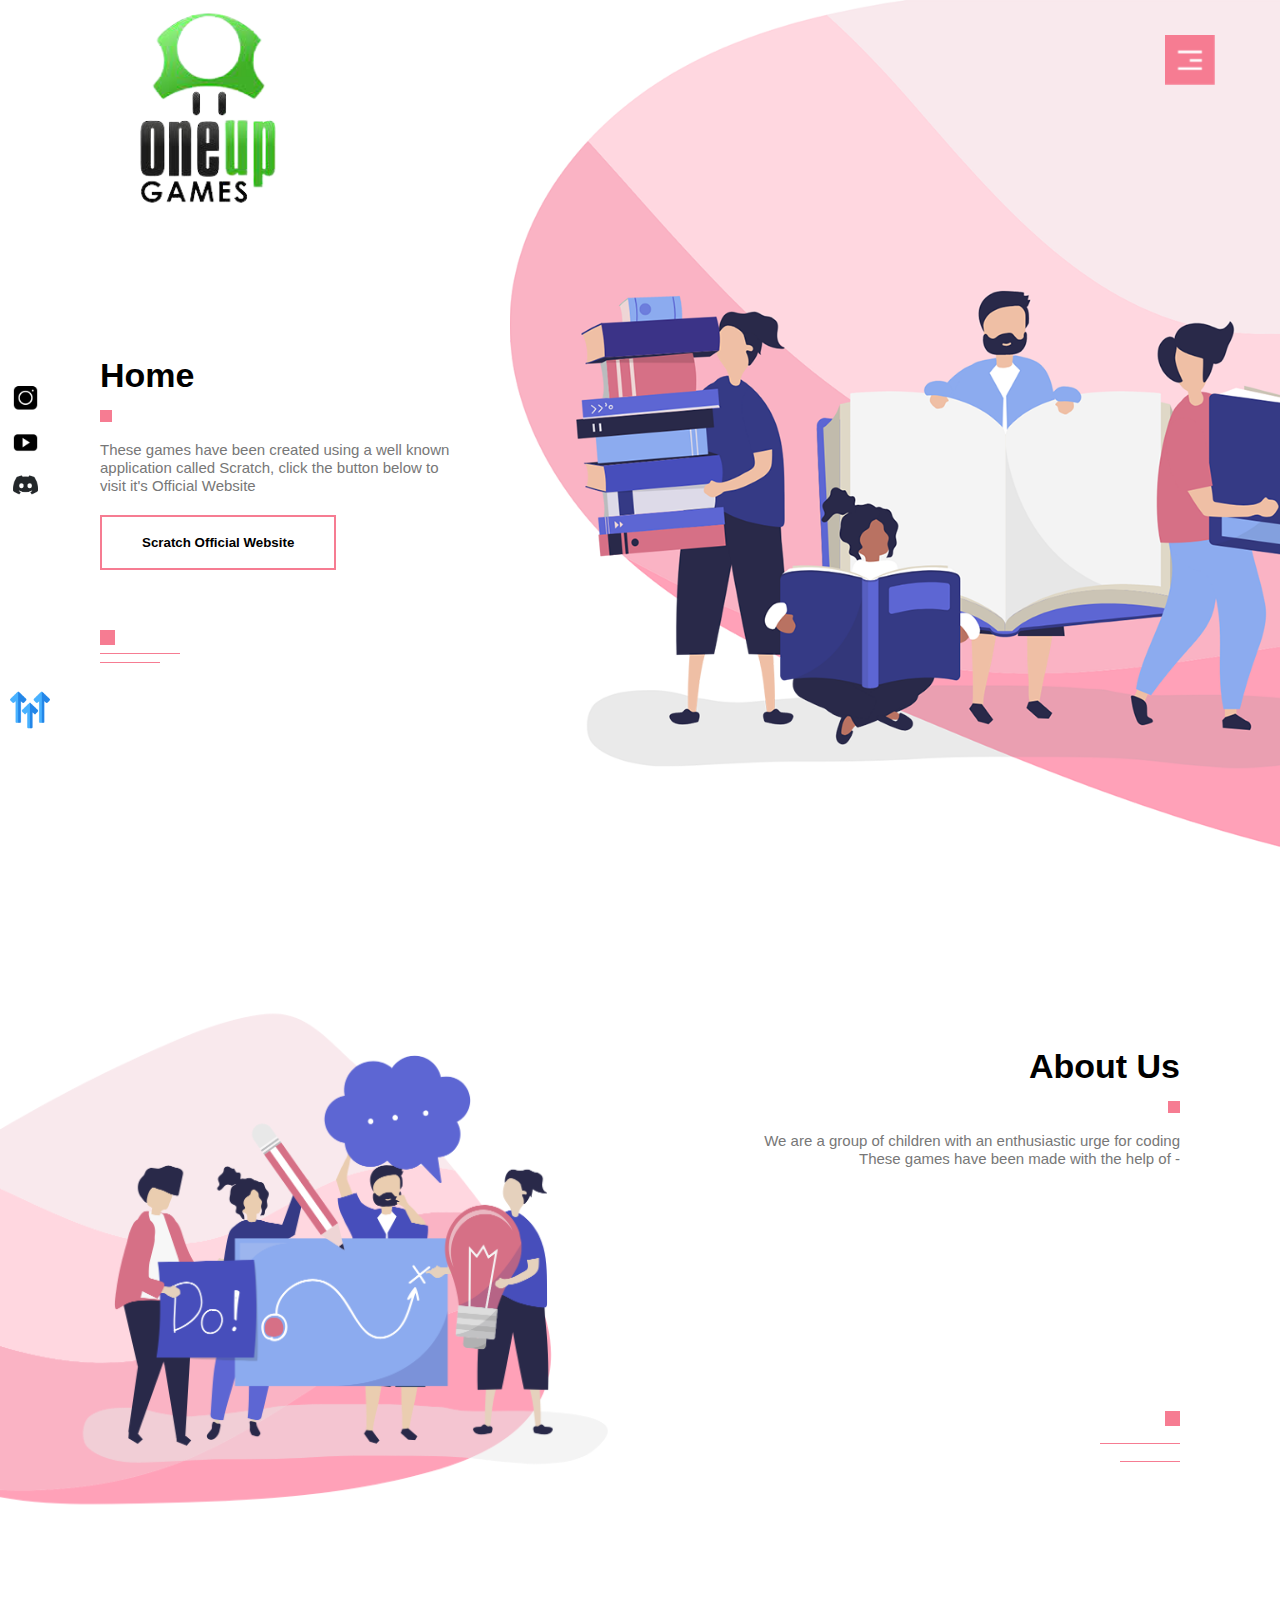
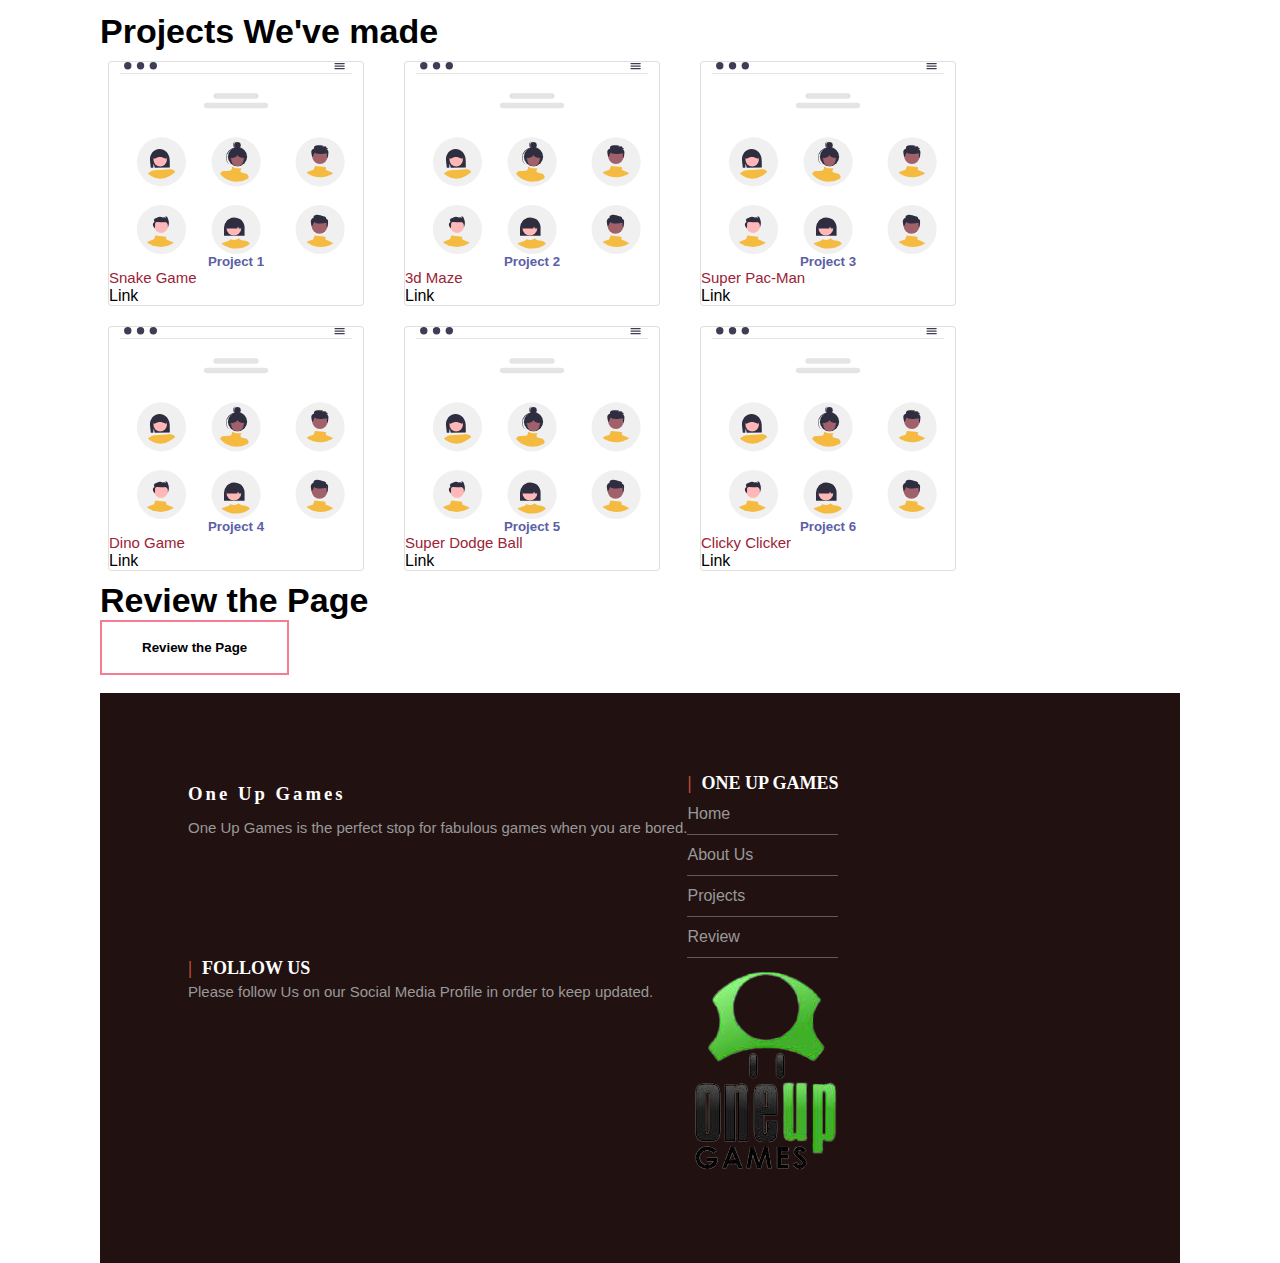
==== index.html @ 7643e960 "Update index.html" ====
<!DOCTYPE html>
<html lang="en">
<head>
    <meta charset="UTF-8">
    <meta http-equiv="X-UA-Compatible" content="IE=edge">
    <meta name="viewport" content="width=device-width, initial-scale=1.0">  
    <title>One Up Games</title>
    <link rel="stylesheet" href="style.css">
    <link rel="shortcut icon" type="x-icon" href="download-removebg-preview.png">
    <link rel="stylesheet" href="https://cdnjs.cloudflare.com/ajax/libs/font-awesome/6.0.0-beta2/css/all.min.css" integrity="sha512-YWzhKL2whUzgiheMoBFwW8CKV4qpHQAEuvilg9FAn5VJUDwKZZxkJNuGM4XkWuk94WCrrwslk8yWNGmY1EduTA==" crossorigin="anonymous" referrerpolicy="no-referrer" />
    <link rel="stylesheet" href="https://cdn.jsdelivr.net/npm/bootstrap@5.1.0/dist/css/bootstrap.min.css" integrity="sha384-KyZXEAg3QhqLMpG8r+8fhAXLRk2vvoC2f3B09zVXn8CA5QIVfZOJ3BCsw2P0p/We" crossorigin="anonymous">
</head>
<body>
    <div class="body2">

    <div class="container d-flex w-100 h-100 p-3 mx-auto flex-column">
        <div style="height: 200px;"></div>
        <main class="px-3">
            <p class="lead">To use One Up Games your Phone, please dowload this app (This will start working in a few days, pls wait.)</p>
            <p class="lead">
                <a href="" target="_blank" class="btn btn-lg btn-secondary fw-bold border-white bg-gray">Click here</a>
            </p>
        </main>
    </div>
    

    </div>
    <div class="body1">
    <section id="header">
        <div class="container">
            <img src="download-removebg-preview.png" alt=""  style="width: 20%;">
            <div class="header-text">
               <h1 class="text-warning mb-3 pb-2">Home</h1>
                <span class="square"></span>
                <p>These games have been created using a well known application called Scratch, click the button below to visit it's Official Website</p>
                <a href="https://scratch.mit.edu/" target="_blank"><button class="common-btn">Scratch Official Website</button></button>
                <div class="line">
                    <span class="line-1"></span><br>
                    <span class="line-2"></span><br>
                    <span class="line-3"></span>
                </div>
            </div>
        </div>  
    </section>
    <nav id="sideNav">
        <ul>
            <li><a href="#">HOME</a></li>
            <li><a href="#about">ABOUT US</a></li>
            <li><a href="#projects">PROJECTS</a></li>
            <li><a href="#review">REVIEW US</a></li>
    </nav>
    <img src="images/menu.png" alt="" id="menuBtn">
<!--About-->
<section id="about">
    <div class="about-left-col">
        <img src="images/about.png" alt="">
    </div>
    <div class="about-right-col">
        <div class="about-text">
           <h1 class="text-warning mb-3 pb-2">About Us</h1>
            <span class="square"></span>
            <p>We are a group of children with an enthusiastic urge for coding</p>
            <p>These games have been made with the help of - </p>
            <br>
            <ol>
                <li class="glow">Ekansh</li>
                <li class="glow">Achintya</li>
                <li class="glow">Kavish</li>
                <li class="glow">Samarth</li>
                <li class="glow">Hirdyansh</li>
            </ol>
                <span class="line-1"></span><br>
                <span class="line-2"></span><br>
                <span class="line-3"></span>
            </div>
        </div>
    </div>
</section>
<!--Pojects-->
<div id="projects" class="container mt-5 pt-5">
    <h1 class="text-warning mb-3 pb-2">Projects We've made</h1>
    <div class="row">
        <div class="col-4 mb-5">
            <div class="card" style="width: 16rem;">
          <img src="images/p-1.svg" alt="" class="card-img-top" style="height: 12rem;">
      <div class="card-body">
          <h5 class="card-title" style="text-align: center;">Project 1</h5>
          <p class="card-text">Snake Game</p>
          <a href="https://scratch.mit.edu/projects/518772041" target="_blank" class="btn btn-warning" style="text-align: center;"> Link</a>
      </div>
  </div>
    </div>
    <div class="col-4 mb-5">
      <div class="card" style="width: 16rem;">
    <img src="images/p-1.svg" alt="" class="card-img-top" style="height: 12rem;">
<div class="card-body">
    <h5 class="card-title" style="text-align: center;">Project 2</h5>
    <p class="card-text">3d Maze</p>
    <a href="https://scratch.mit.edu/projects/509622270" target="_blank" class="btn btn-warning" style="text-align: center;"> Link</a>
</div>
</div>
</div>
<div class="col-4 mb-5">
  <div class="card" style="width: 16rem;">
<img src="images/p-1.svg" alt="" class="card-img-top" style="height: 12rem;">
<div class="card-body">
<h5 class="card-title" style="text-align: center;">Project 3</h5>
<p class="card-text">Super Pac-Man</p>
<a href="https://scratch.mit.edu/projects/460426" target="_blank" class="btn btn-warning" style="text-align: center;"> Link</a>
</div>
</div>
</div>
<div class="col-4 mb-5">
<div class="card" style="width: 16rem;">
<img src="images/p-1.svg" alt="" class="card-img-top" style="height: 12rem;">
<div class="card-body">
<h5 class="card-title" style="text-align: center;">Project 4</h5>
<p class="card-text">Dino Game</p>
<a href="https://scratch.mit.edu/projects/518952560" target="_blank" class="btn btn-warning" style="text-align: center;"> Link</a>
</div>
</div>
</div>
<div class="col-4 mb-5">
<div class="card" style="width: 16rem;">
<img src="images/p-1.svg" alt="" class="card-img-top" style="height: 12rem;">
<div class="card-body">
<h5 class="card-title" style="text-align: center;">Project 5</h5>
<p class="card-text">Super Dodge Ball</p>
<a href="   https://scratch.mit.edu/projects/518984528" target="_blank" class="btn btn-warning" style="text-align: center;">Link</a>
</div>
</div>
</div>
<div class="col-4 mb-5">
<div class="card" style="width: 16rem;">
<img src="images/p-1.svg" alt="" class="card-img-top" style="height: 12rem;">
<div class="card-body">
<h5 class="card-title" style="text-align: center;">Project 6</h5>
<p class="card-text">Clicky Clicker</p>
<a href="https://scratch.mit.edu/projects/591851753" target="_blank" class="btn btn-warning" style="text-align: center;">Link</a>
</div>
</div>
</div>
</div>
</section>
        <section id="review">
<div style="width: 100%;" class="btn">
        <h1 class="text-warning mb-3 pb-2">Review the Page</h1>
  <a href="index2.html" target="_blank"><button class="common-btn">Review the Page</button></button>
    </section>
  <!-- social icons -->
  <div class="social-icons">
      <a href="https://www.instagram.com/invites/contact/?i=7xibwll6t4bf&utm_content=na0b0g2" target="_blank"><img src="images/instagram.png" alt=""></a>
      <a href="https://www.youtube.com/channel/UCE3bHAfX1IIZXvSdnepWN8Q" target="_blank"><img src="images/youtube.png" alt=""></a>
      <a href="https://discord.gg/6mR4e8g9tD" target="_blank"><img src="images/Discord.png" alt=""></a>
  </div>
    <div class="arrow">
        <a href="#"><img src="images/arrows-up.png" alt=""></a>
     </div>
    <!-- footer -->
    <br>
    <footer id="footer">
        <div class="footer-top">
            <div class="container">
                <div class="row">
                    <div class="col-md-3 col-sm-6 com-xs-12 segment-one">
                        <h3>One Up Games</h3>
                        <p>One Up Games is the perfect stop for fabulous games when you are bored.</p>
                    </div>
                    <div class="col-md-3 col-sm-6 com-xs-12 segment-two">
                        <h2>One Up Games</h2>
                        <ul>
                            <li><a href="#">Home</a></li>
                            <li><a href="#about">About Us</a></li>
                            <li><a href="#projects">Projects</a></li>
                            <li><a href="index2.html" target="_blank">Review</a></li>
                        </ul>
                    </div>
                    <div class="col-md-3 col-sm-6 com-xs-12 segment-three">
                        <h2>Follow Us</h2>
                        <p>Please follow Us on our Social Media Profile in order to keep updated. </p>
                        <a href="https://www.instagram.com/invites/contact/?i=7xibwll6t4bf&utm_content=na0b0g2" target="_blank"><i class="fa-brands fa-instagram"></i></i></a>
                        <a href="https://www.youtube.com/channel/UCE3bHAfX1IIZXvSdnepWN8Q" target="_blank"><i class="fa-brands fa-youtube"></i></a>
                        <a href="https://discord.gg/6mR4e8g9tD" target="_blank"><i class="fa-brands fa-discord"></i></a>
                    </div>
                    <div class="col-md-3 col-sm-6 com-xs-12 segment-four">
                        <img src="download-removebg-preview.png" alt="">
                    </div>
                </div>
            </div>
        </div>
    </footer>
</div>

     <script src="app.js"></script>
</body>
</html>
---- style.css ----
html{
    scroll-behavior: smooth;
}
*{
    margin: 0;
    padding: 0;
    font-family: sans-serif;
}
#header{
    height: 100vh;
    background-image: url(images/background.png);
    background-position: center;
    background-size: cover;
}
.container{
    margin-right: 100px;
    margin-left: 100px;
}
.logo{
    margin-top: 30px;
    width: 100px;
}
.header-text{
    max-width: 350px;
    margin-top: 140px;
}
h1{
    font-size: 34px;
}
.square{
    height: 12px;
    width: 12px;
    display: inline-block;
    background: #f67c92;
    margin:  15px 0;
}
.common-btn{
    padding: 18px 40px;
    background: transparent;
    outline: none;
    border: 2px solid #f67c92;
    font-weight: bold;
    cursor: pointer;
}
p{
    font-size: 15px;
    line-height: 18px;
    color: #777;
}
.header-text button{
    margin-top: 20px;
    margin-bottom: 60px;
}
.line-1{
    width: 15px;
    height: 15px;
    background: #f67c92;
    display: inline-block;
}
.line-2{
    width: 80px;
    height: 1px;
    background: #f67c92;
    display: inline-block;
}
.line-3{
    width: 60px;
    height: 1px;
    background: #f67c92;
    display: inline-block;
}
.line{
    line-height: 8px;
}
#sideNav{
    width: 250px;
    height: 100vh;
    position: fixed;
    right: -250px;
    top: 0;
    background: #f67c92;
    z-index: 2;
    transition: .5s ;
}
nav ul li{
    list-style: none;
    margin: 50px 20px;
}
nav ul li a{
    text-decoration: none;
    color: #fff;
}
#menuBtn{
    width: 50px;
    position: fixed;
    right: 65px;
    top: 35px;
    z-index: 2;
    cursor: pointer;
}
/*-----about-----*/
#about, #offer{
    padding: 100px 0;
    display: flex;
    align-items: center;
    flex-wrap: wrap;
}
.about-left-col{
    flex-basis: 50%;
}
.about-left-col img{
    width: 100%;
}
.about-right-col{
    flex-basis: 50%;
    text-align: right;
}
.about-text{
    max-width: 500px;
    margin-right: 100px;
    display: inline-block;
}
.about-text h2{
    margin: 50px 0 10px;
    font-size: 28px;
    font-style: italic;
}
.about-text h3{
    font-size: 20px;
    font-style: italic;
    color: #797979;
}
/*-----about-----*/
#features{
    padding-top: 50px;
    padding-bottom: 50px;
}
.feature-row{
    width: 80%;
    margin: auto;
    display: flex;
    align-items: center;
    justify-content: space-around;
    flex-wrap: wrap;
}
.feature-col{
    flex-basis: 25%;
    text-align: center;
}
.feature-col img{
    width: 100px;
    text-align: center;
}
.feature-col h4{
    margin-bottom: 15px;
    font-size: 20px;
    font-weight: 400;
}
.feature-btn{
    margin: 80px auto 0;
    display: flex;
    align-items: flex-end;
    justify-content: center;
}
.feature-btn .line{
    text-align: right;
    display: inline-block;
    margin-right: 25px;
}
/*-----about-----*/
#courses{
    padding: 100px 0;
}
.course-row{
    display: flex;
    align-items: center;
    flex-wrap: wrap;
}
.course-right-col{
    flex-basis: 50%;
}
.course-right-col img{
    width: 100%;
}
.course-left-col{
    flex-basis: 50%;
}
.course-text{
    max-width: 350px;
}
.course-text button{
    margin: 30px 0;
}
.common-btn:hover{
    background: #f67c92;
    color: #fff;
}
/*-----offer-----*/
#offer button{
    margin: 30px 0;
}
/*-----contact-----*/
.contact-row{
    display: flex;
    align-items: center;
    flex-wrap: wrap;
}
.contact-left-col,.contact-right-col{
    flex-basis: 50%;
}
.contact-right-col img{
    width: 100%;
}
form{
    max-width: 350px;
    margin: 30px 0;
}
form input{
    width: 100%;
    padding: 12px 10px;
    margin-bottom: 5px;
    outline: none;
    box-shadow: none;
    box-sizing: border-box;
    border: 2px solid #fab3c4;
}
.btn-box{
    width: 100%;
    display: flex;
    justify-content: space-between;
}
.btn-box button{
    flex-basis: 48%;
    padding: 18px 0;
}

.social-icons{
    width: 50px;
    position: fixed;
    top: 50%;
    left: 0;
    transform: translateY(-50%);
    z-index: 1;
}
.social-icons img{
    display: block;
    width: 25px;
    margin: 0 auto 20px;
    cursor: pointer;
}
.website-link{
    color: #fab3c4;
}

.arrow img{
    width: 40px;
    margin: 0 auto 20px;
    cursor: pointer;
}
.arrow{
    width: 50px;
    position: fixed;
    top: 80%;
    left: 10px;
    transform: translateY(-50%);
    z-index: 1;
}
.arrow img:hover{
    transform: translateY(-10px);
    transition: 0.5s;
}
.social-icons img:hover{
    transform: translateY(-10px);
    transition: 0.5s;
}
.one{
    display: flex;
    align-items: center;
    justify-content: space-evenly;
    flex-wrap: wrap;
}

.two{
    -webkit-animation: simple-move 2s 0s linear alternate infinite;
    animation: simple-move 2s 0s linear alternate infinite;
}
@-webkit-keyframes simple-move{
    100%{
        -webkit-transform: translateX(40px);
    }
}

a{
    text-decoration: none;
    color: black;
}
a:hover{
    color: #fff;
}
.card-img, .card-img-top {
    border-top-left-radius: calc(.25rem - 1px);
    border-top-right-radius: calc(.25rem - 1px);
}
.card-img, .card-img-bottom, .card-img-top {
    width: 100%;
}
img, svg {
    vertical-align: middle;
}
*, ::after, ::before {
    box-sizing: border-box;
}
.card {
    position: relative;
    display: flex;
    flex-direction: column;
    min-width: 0;
    word-wrap: break-word;
    background-color: #fff;
    background-clip: border-box;
    border: 1px solid rgba(0,0,0,.125);
    border-radius: .25rem;
}

element.style {
    height: 12rem;
}
.card-img, .card-img-top {
    border-top-left-radius: calc(.25rem - 1px);
    border-top-right-radius: calc(.25rem - 1px);
}
.card-img, .card-img-bottom, .card-img-top {
    width: 100%;
}
img, svg {
    vertical-align: middle;
}
*, ::after, ::before {
    box-sizing: border-box;
}
.card {
    position: relative;
    display: flex;
    flex-direction: column;
    min-width: 0;
    word-wrap: break-word;
    background-color: #fff;
    background-clip: border-box;
    border: 1px solid rgba(0,0,0,.125);
    border-radius: .25rem;
    margin: 10px 20px;
}
.row {
    --bs-gutter-x: 1.5rem;
    --bs-gutter-y: 0;
    display: flex;
    flex-wrap: wrap;
    margin-top: calc(var(--bs-gutter-y) * -1);
    margin-right: calc(var(--bs-gutter-x) * -.5);
    margin-left: calc(var(--bs-gutter-x) * -.5);
}#about li{
    list-style: none;
    line-height: 5vh;
}
.btn{
    align-items: center;
}
.three{
    height: 60px;
}

.glow {
  font-size: 30px;
  color: #fff;
  text-align: right;
  -webkit-animation: glow 1s ease-in-out infinite alternate;
  -moz-animation: glow 1s ease-in-out infinite alternate;
  animation: glow 1s ease-in-out infinite alternate;
}

@-webkit-keyframes glow {
  from {
    text-shadow: 0 0 10px #fff, 0 0 20px #fff, 0 0 30px #e60073, 0 0 40px #e60073, 0 0 50px #e60073, 0 0 60px #e60073, 0 0 70px #e60073;
  }
  to {
    text-shadow: 0 0 20px #fff, 0 0 30px #ff4da6, 0 0 40px #ff4da6, 0 0 50px #ff4da6, 0 0 60px #ff4da6, 0 0 70px #ff4da6, 0 0 80px #ff4da6;
  }
}
.card:hover {
   box-shadow: rgba(0, 0, 0, 0.4) 0px 30px 90px;
}
.card-text {
    color: rgb(155, 35, 53);
}

.card-title { 
    color: rgb(91, 94, 166);
    }
@media only screen and (max-width: 770px) {
    #header{
        background-image: none;
    }
    .container {
        margin-right: 50px;
        margin-left: 50px;
    }
    .logo{
        margin-top: 27px;
        width: 70px;
    }
    .header-text {
        margin-top: 100px;
    }
    h1 {
        font-size: 25x;
    }
    #menuBtn {
        width: 40px;
        right: 50px;
    }
    .common-btn {
        padding: 10px 16px;
    }
    .social-icons img {
        width: 14px;
        margin: 15px auto;
    }
    .about-left-col, .about-right-col {
        flex-basis: 100%;
    }
    .about-text {
        margin: 50px 50px 0;
        display: inline-block;
    }
    #projects {
        flex-basis: 100%;
        margin-bottom: 20px;
    }
}
#footer p {
    color: #999;
    line-height: 25px;
}

#footer h2,h3 {
    color: #fff;
}

#footer h2 {
    font-size: 18px;
}

.footer-top {
    background: #211;
    padding: 80px 0;
}

.segment-one h3 {
    font-family: Courgette;
    color: #fff;
    letter-spacing: 3px;
    margin: 10px 0;
}

.segment-two h2{
    color: #fff;
    font-family: Poppins;
    text-transform: uppercase;
}

.segment-two h2:before {
    content: '|';
    color: #c65039;
    padding-right: 10px;
}

.segment-two ul {
    margin: 0;
    padding: 0;
    list-style: none;
}

.segment-two ul li {
    border-bottom: 1px solid rgba(255, 255, 255, 0.3);
    line-height: 40px;
}

.segment-two ul li a {
    color: #999;
    text-decoration: none;
}
.segment-three h2 {
    color: #fff;
    font-family: Poppins;
    text-transform: uppercase;
}

.segment-three h2:before {
    content: '|';
    color: #c65039;
    padding-right: 10px;
}

.segment-three a {
    display: inline-block;
}

.segment-three a i {
    font-size: 20px;
    color: #fff;
    padding: 10px 10px;
}
@media only screen and (max-width: 1026px) { 
    .body1 { 
      display: none; 
    } 
    #footer{ 
        display: none; 
      } 
    #review {
        display: none;
    }
    #projects {
        display: none;
    }
  }
  @media only screen and (min-width: 1026px) { 
    .body2{ 
      display: none; 
    } 
  }
.btn-secondary, 
.btn-secondary:hover, 
.btn-secondary:focus{
    color: #333;
    text-shadow: none;
}
.body2{
    text-shadow: 0 0.05rem 0.1rem rgba(0, 0, 0, 0.5);
    box-shadow: inset 0 0 5rem rgba(0, 0, 0, 0.5);
    height: 100%;
}
.conver-container{
    max-width: 42em;
}

.lead {
    line-height: 40px;
}
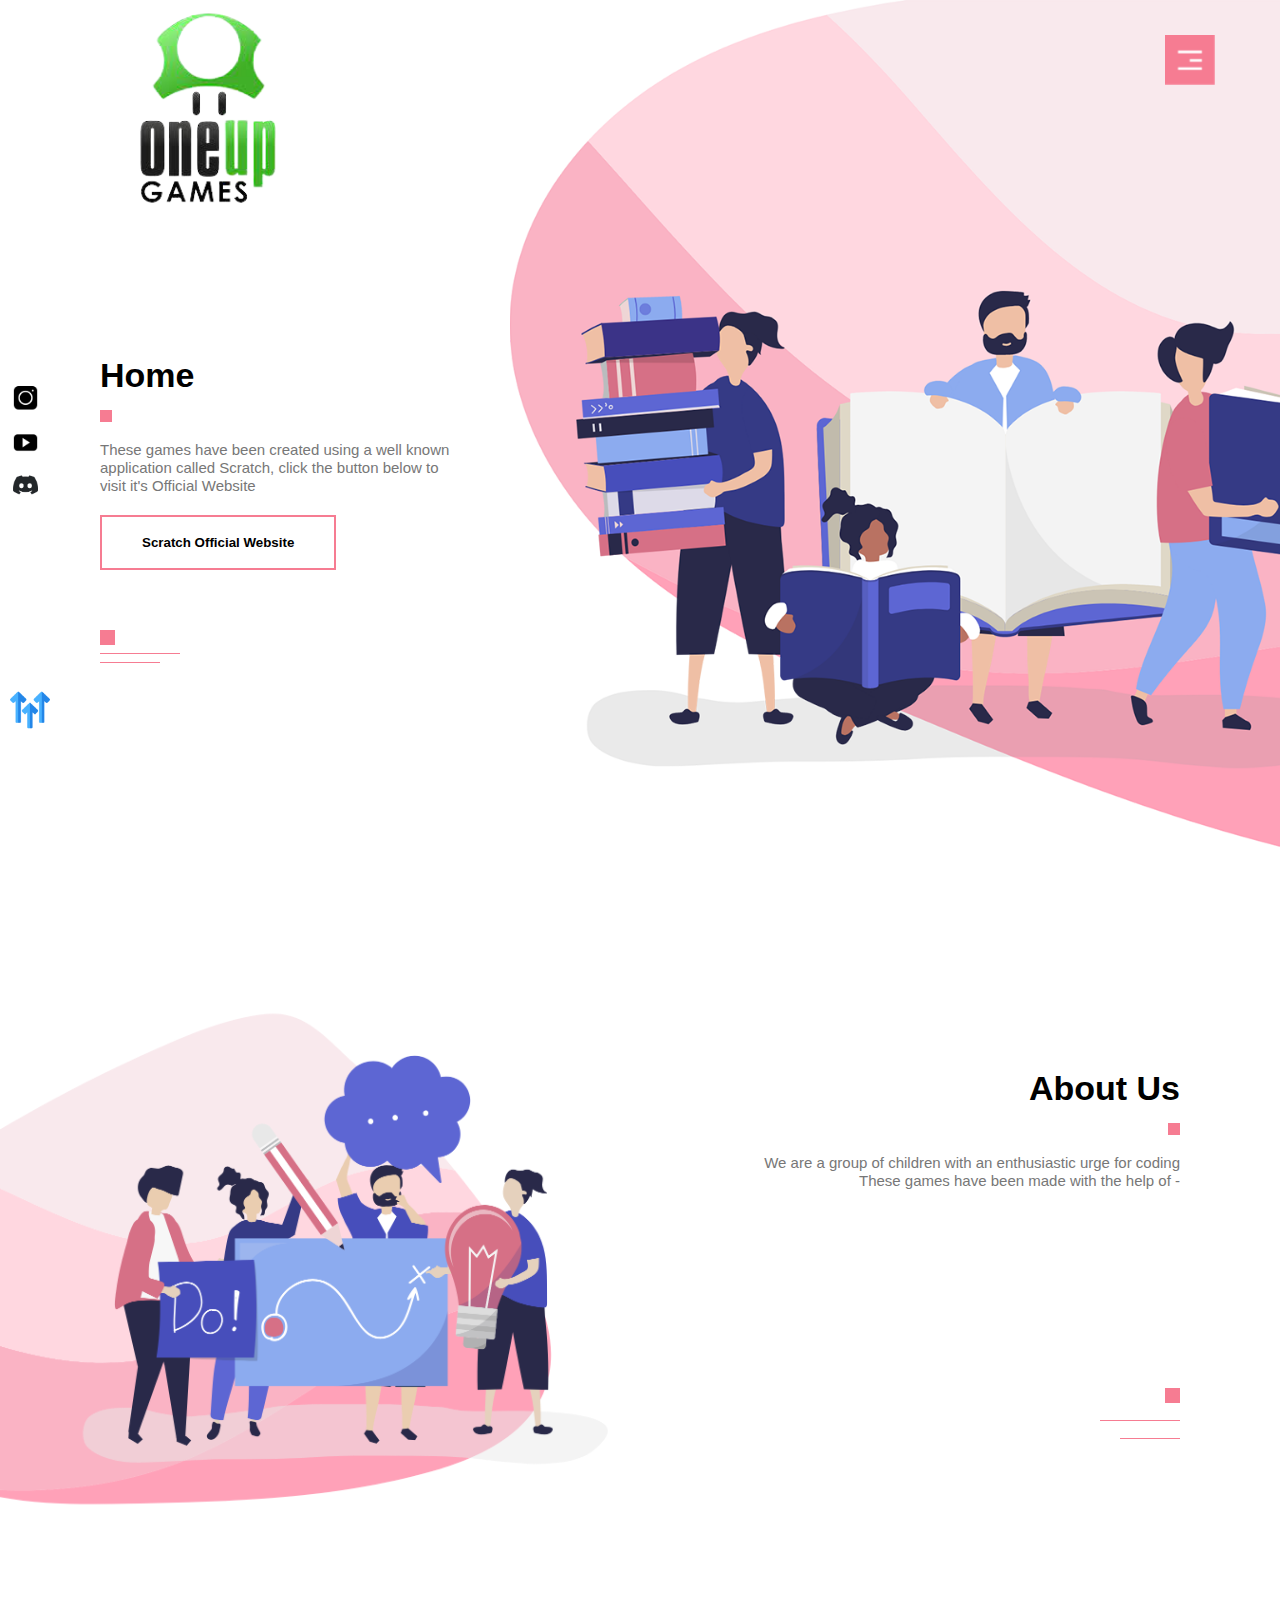
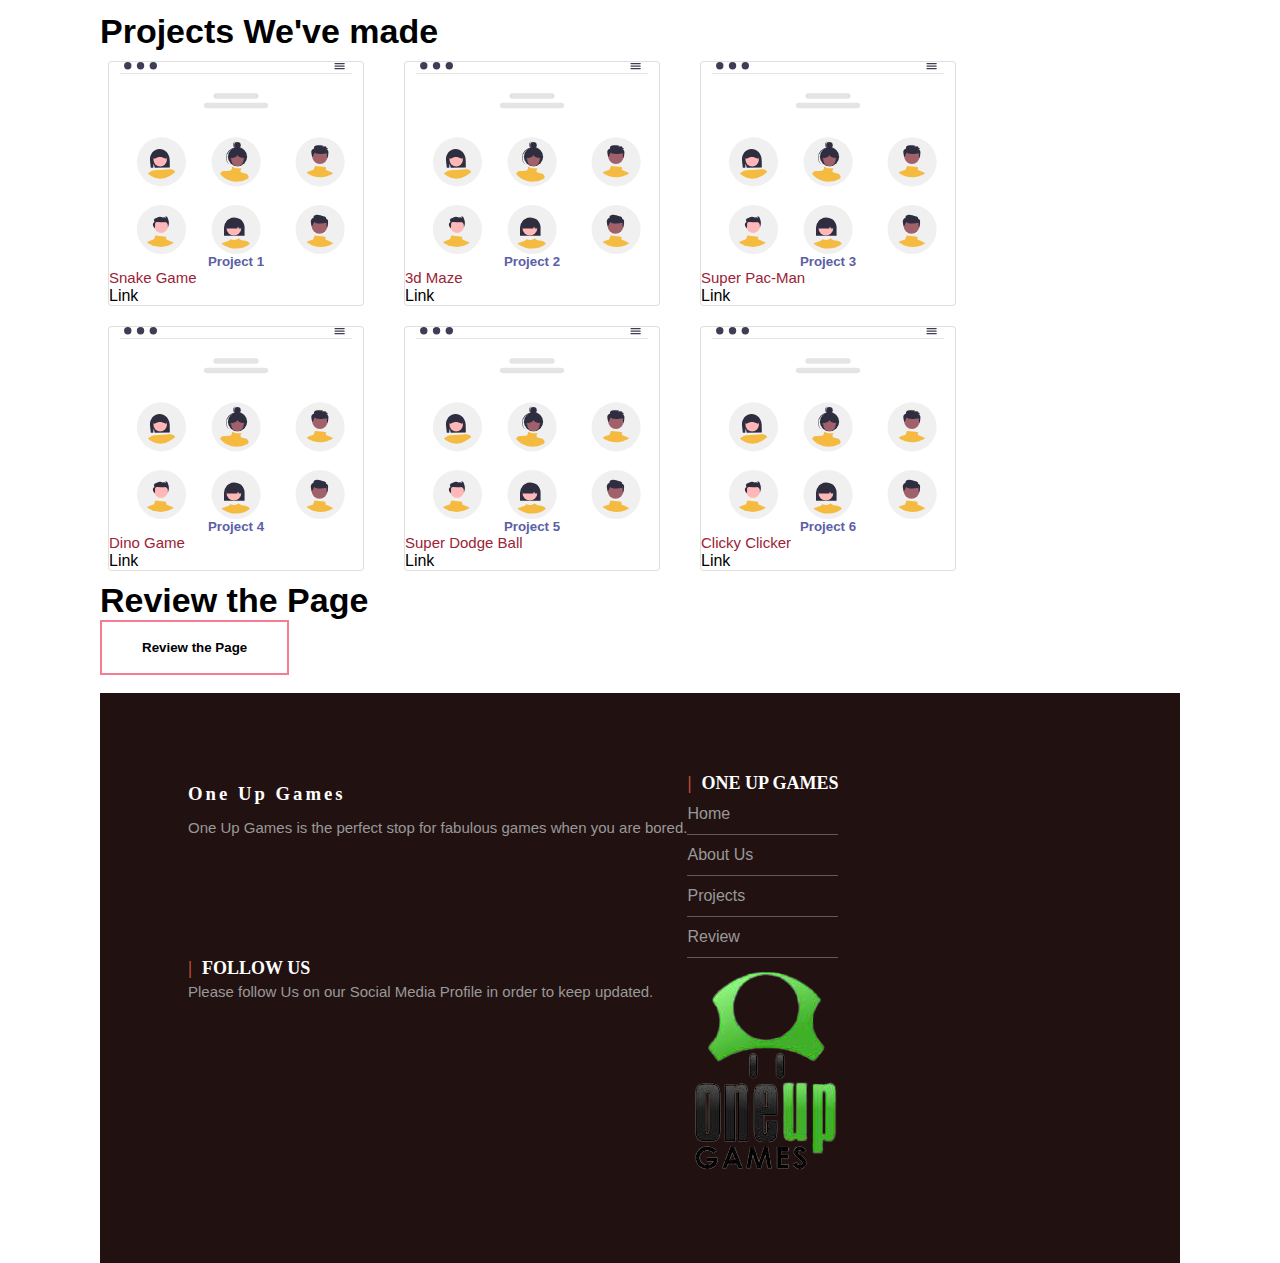
==== commit 9059c1a7: "Update index.html" ====
--- a/index.html
+++ b/index.html
@@ -16,10 +16,7 @@
     <div class="container d-flex w-100 h-100 p-3 mx-auto flex-column">
         <div style="height: 200px;"></div>
         <main class="px-3">
-            <p class="lead">To use One Up Games your Phone, please dowload this app (This will start working in a few days, pls wait.)</p>
-            <p class="lead">
-                <a href="" target="_blank" class="btn btn-lg btn-secondary fw-bold border-white bg-gray">Click here</a>
-            </p>
+            <p class="lead">One Up Games does not work on Phones and Apple Products, Please change your device</p>
         </main>
     </div>
     
@@ -64,7 +61,6 @@
             <br>
             <ol>
                 <li class="glow">Ekansh</li>
-                <li class="glow">Achintya</li>
                 <li class="glow">Kavish</li>
                 <li class="glow">Samarth</li>
                 <li class="glow">Hirdyansh</li>
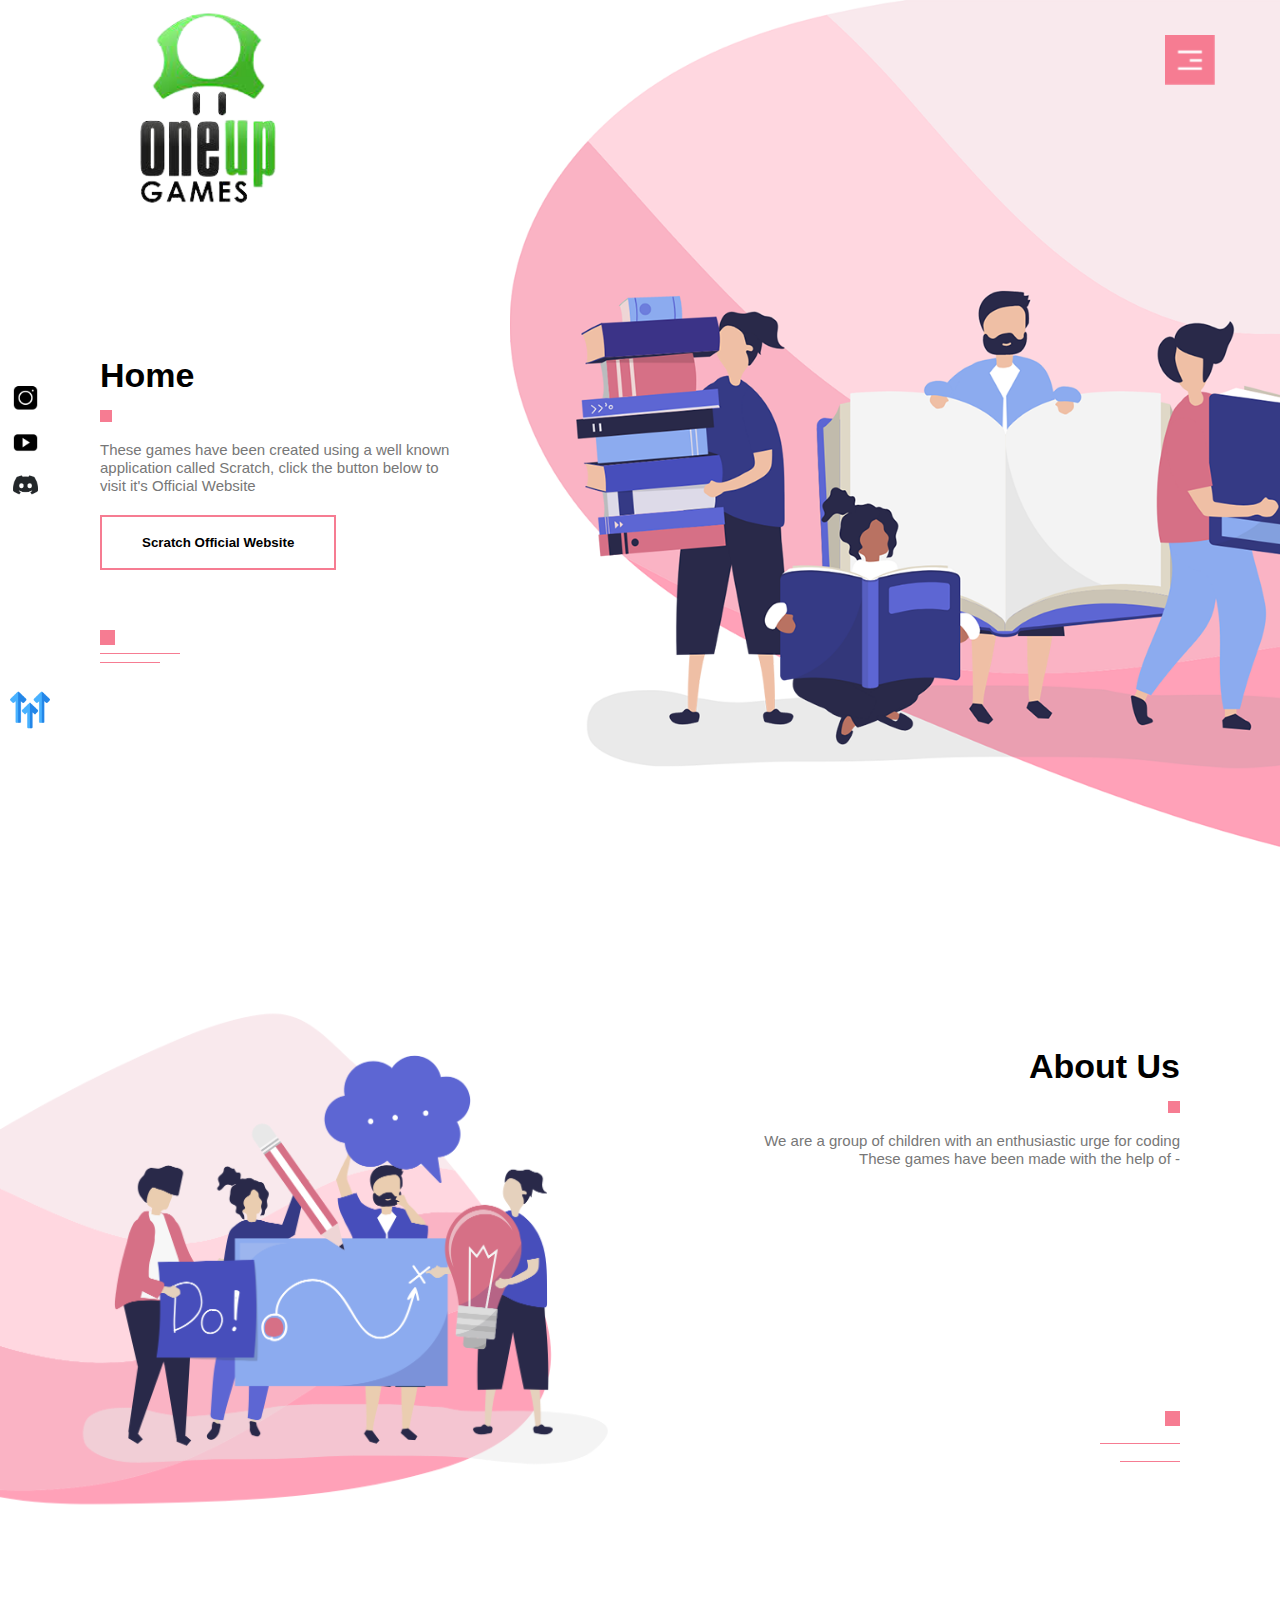
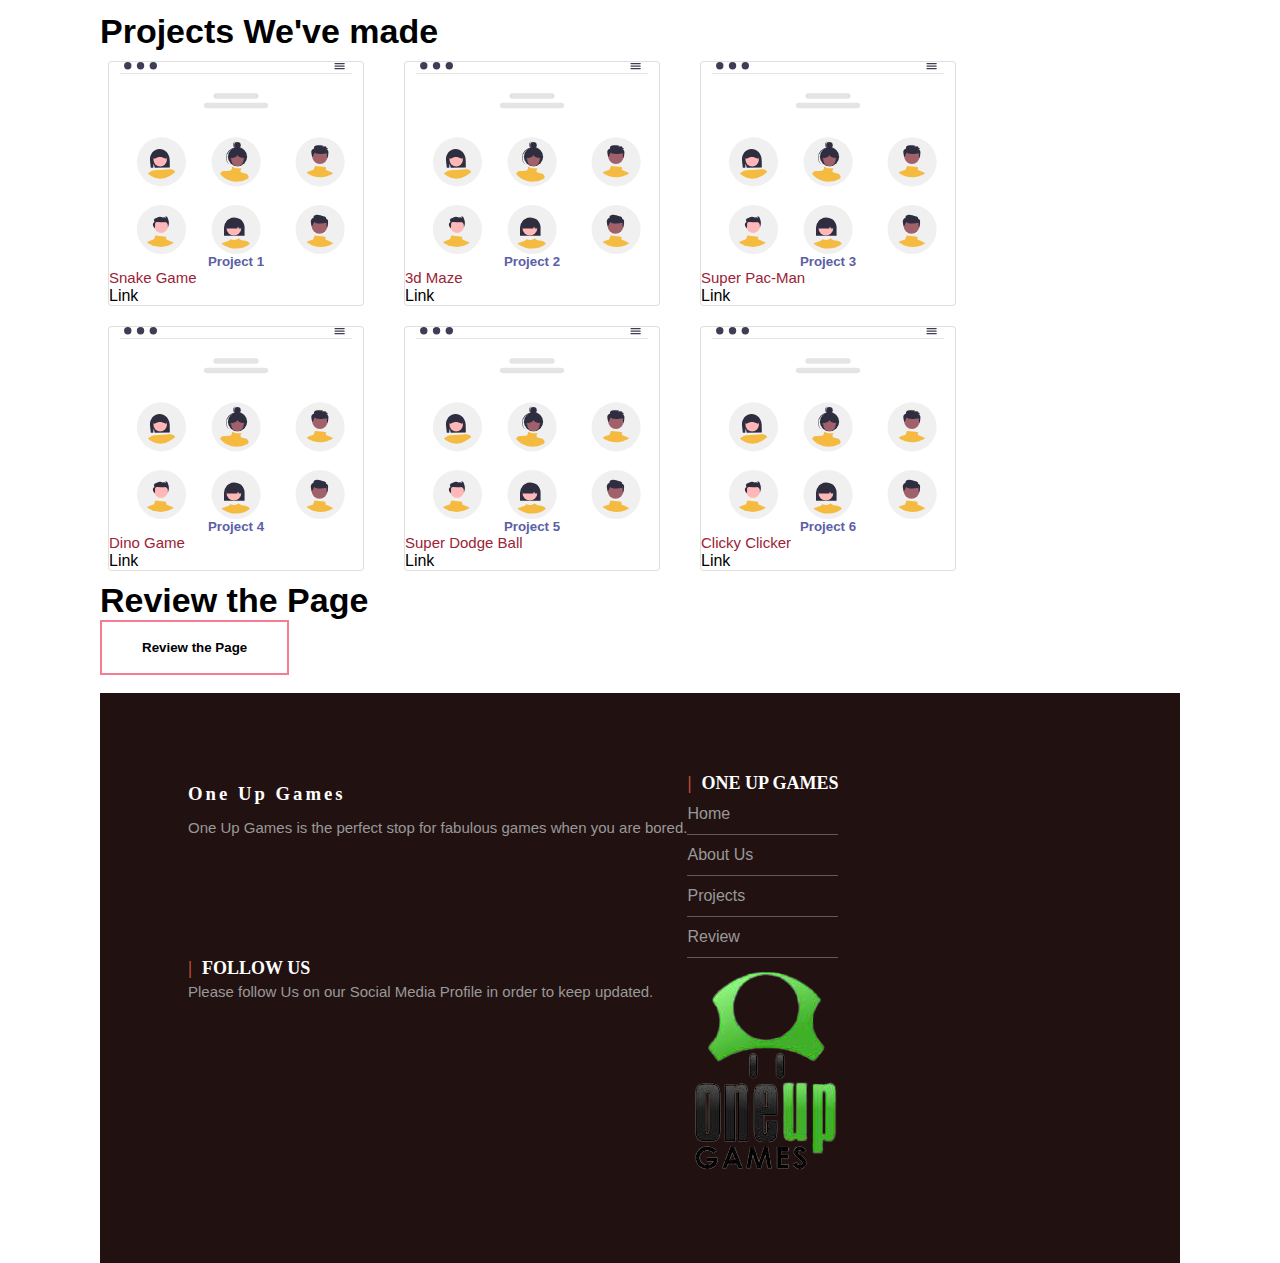
==== commit fcc1bf18: "Update index.html" ====
--- a/index.html
+++ b/index.html
@@ -61,6 +61,7 @@
             <br>
             <ol>
                 <li class="glow">Ekansh</li>
+                 <li class="glow">Achintya</li>
                 <li class="glow">Kavish</li>
                 <li class="glow">Samarth</li>
                 <li class="glow">Hirdyansh</li>
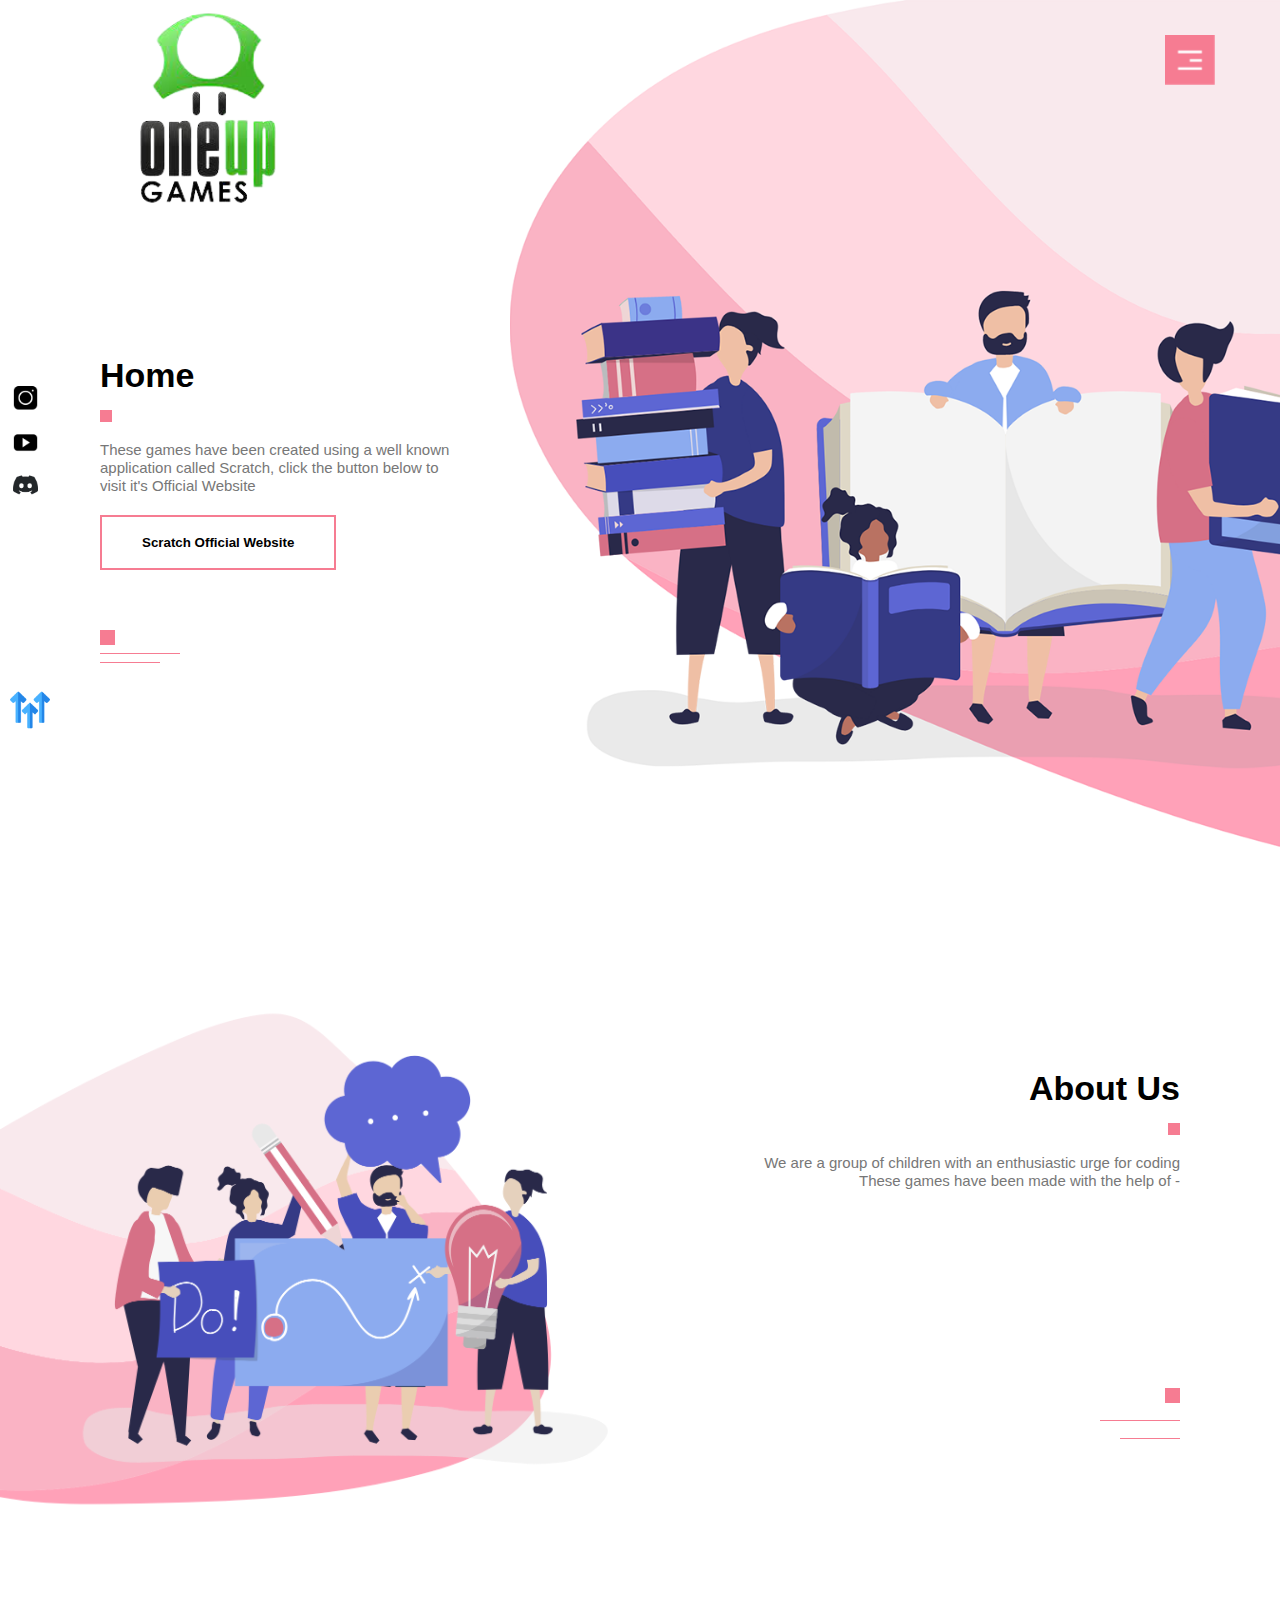
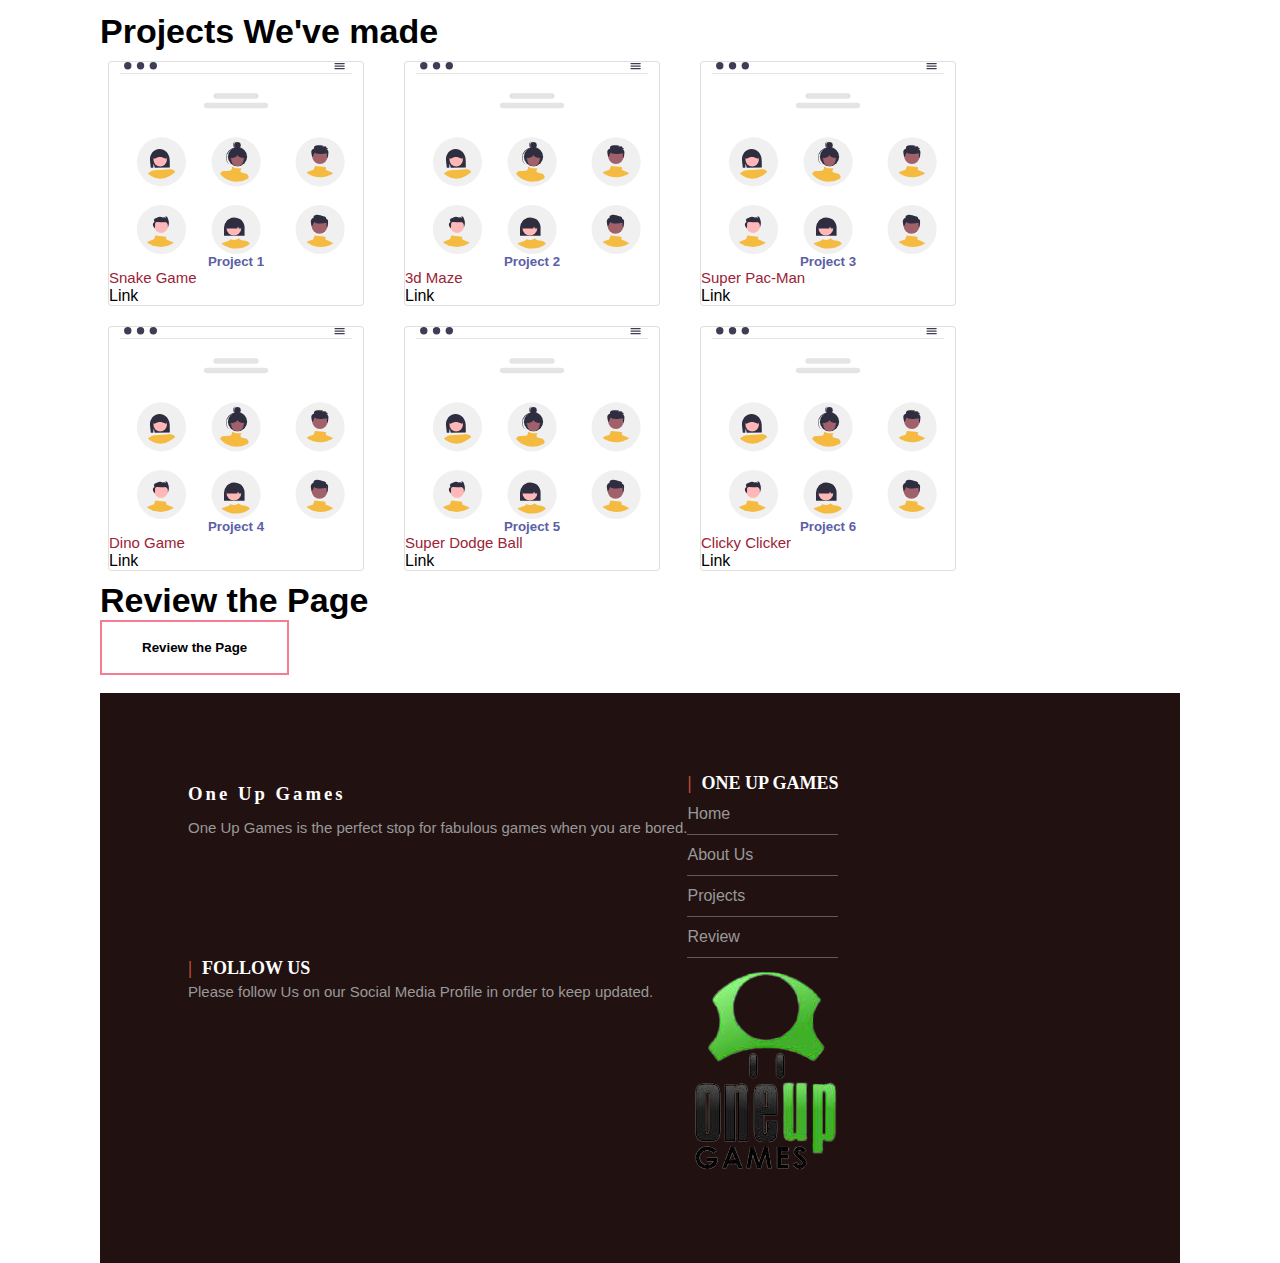
==== commit 311b0927: "update index.html" ====
--- a/index.html
+++ b/index.html
@@ -64,7 +64,6 @@
                  <li class="glow">Achintya</li>
                 <li class="glow">Kavish</li>
                 <li class="glow">Samarth</li>
-                <li class="glow">Hirdyansh</li>
             </ol>
                 <span class="line-1"></span><br>
                 <span class="line-2"></span><br>
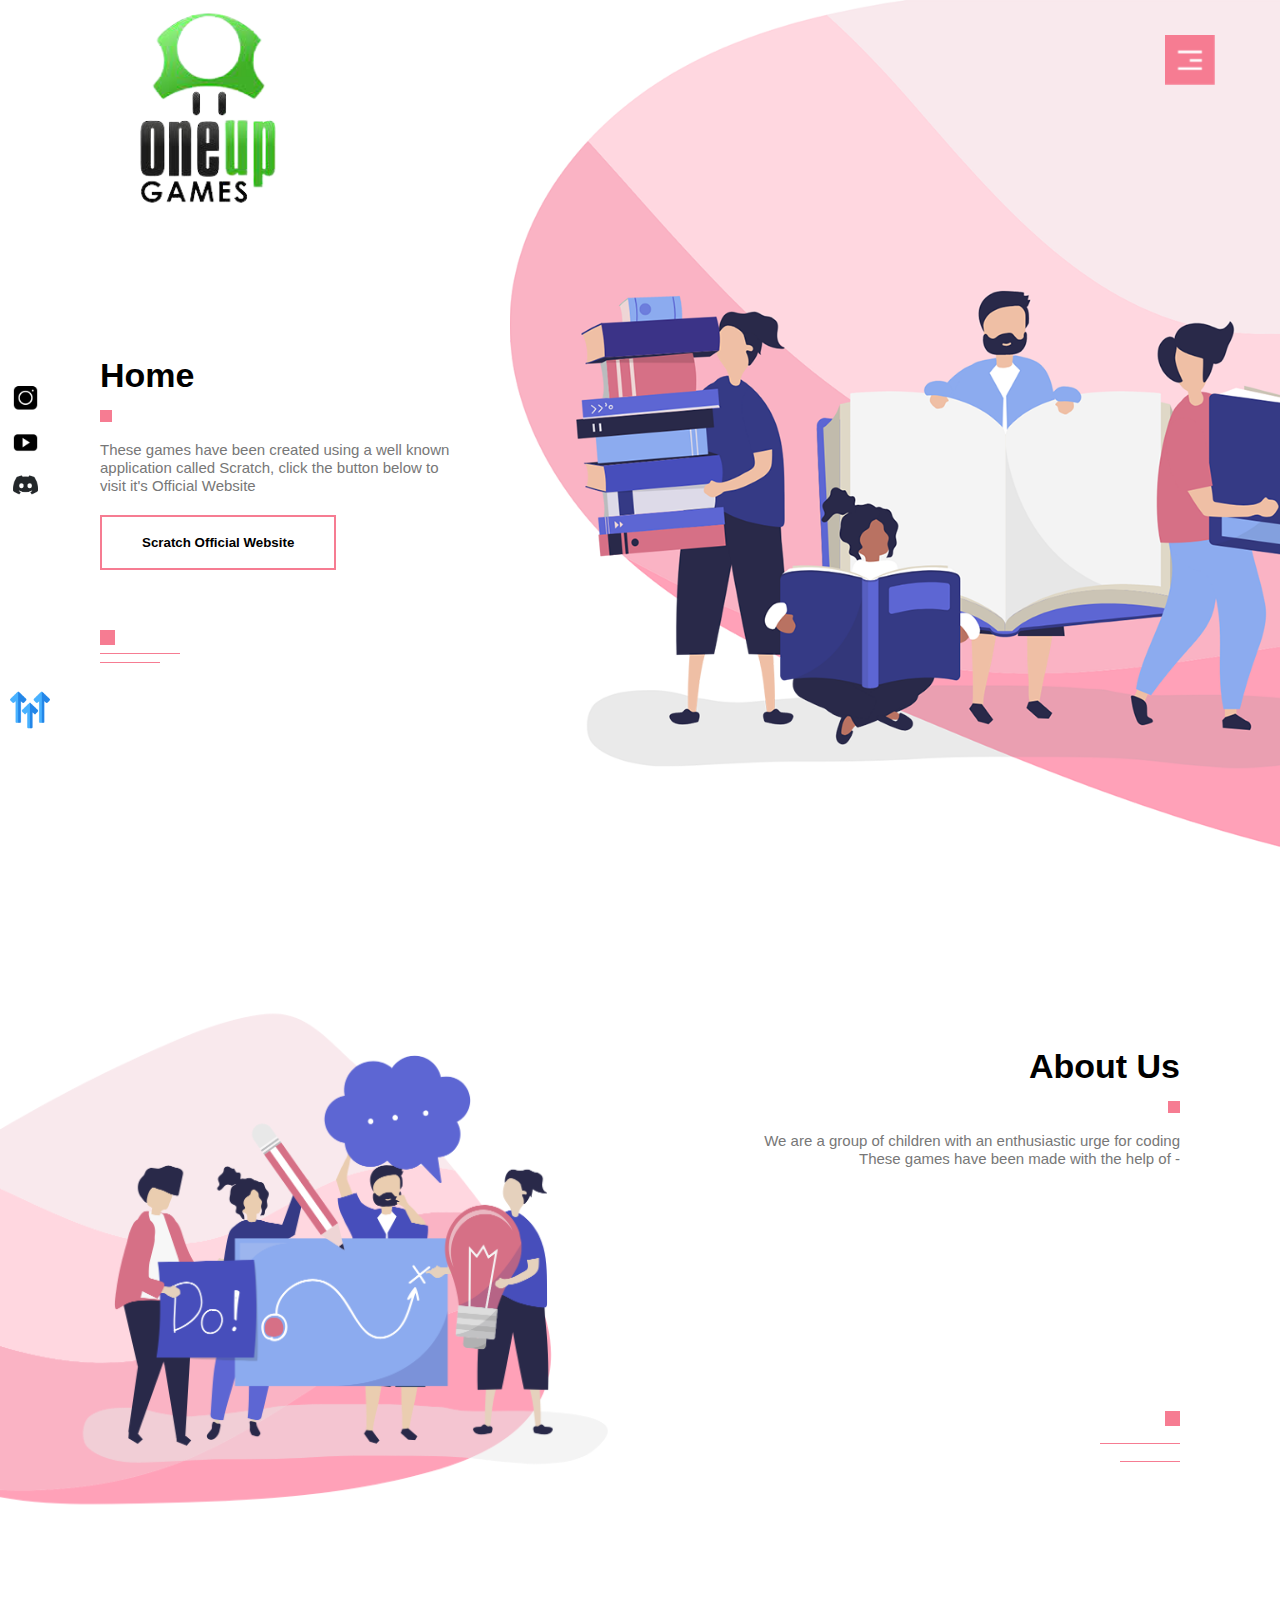
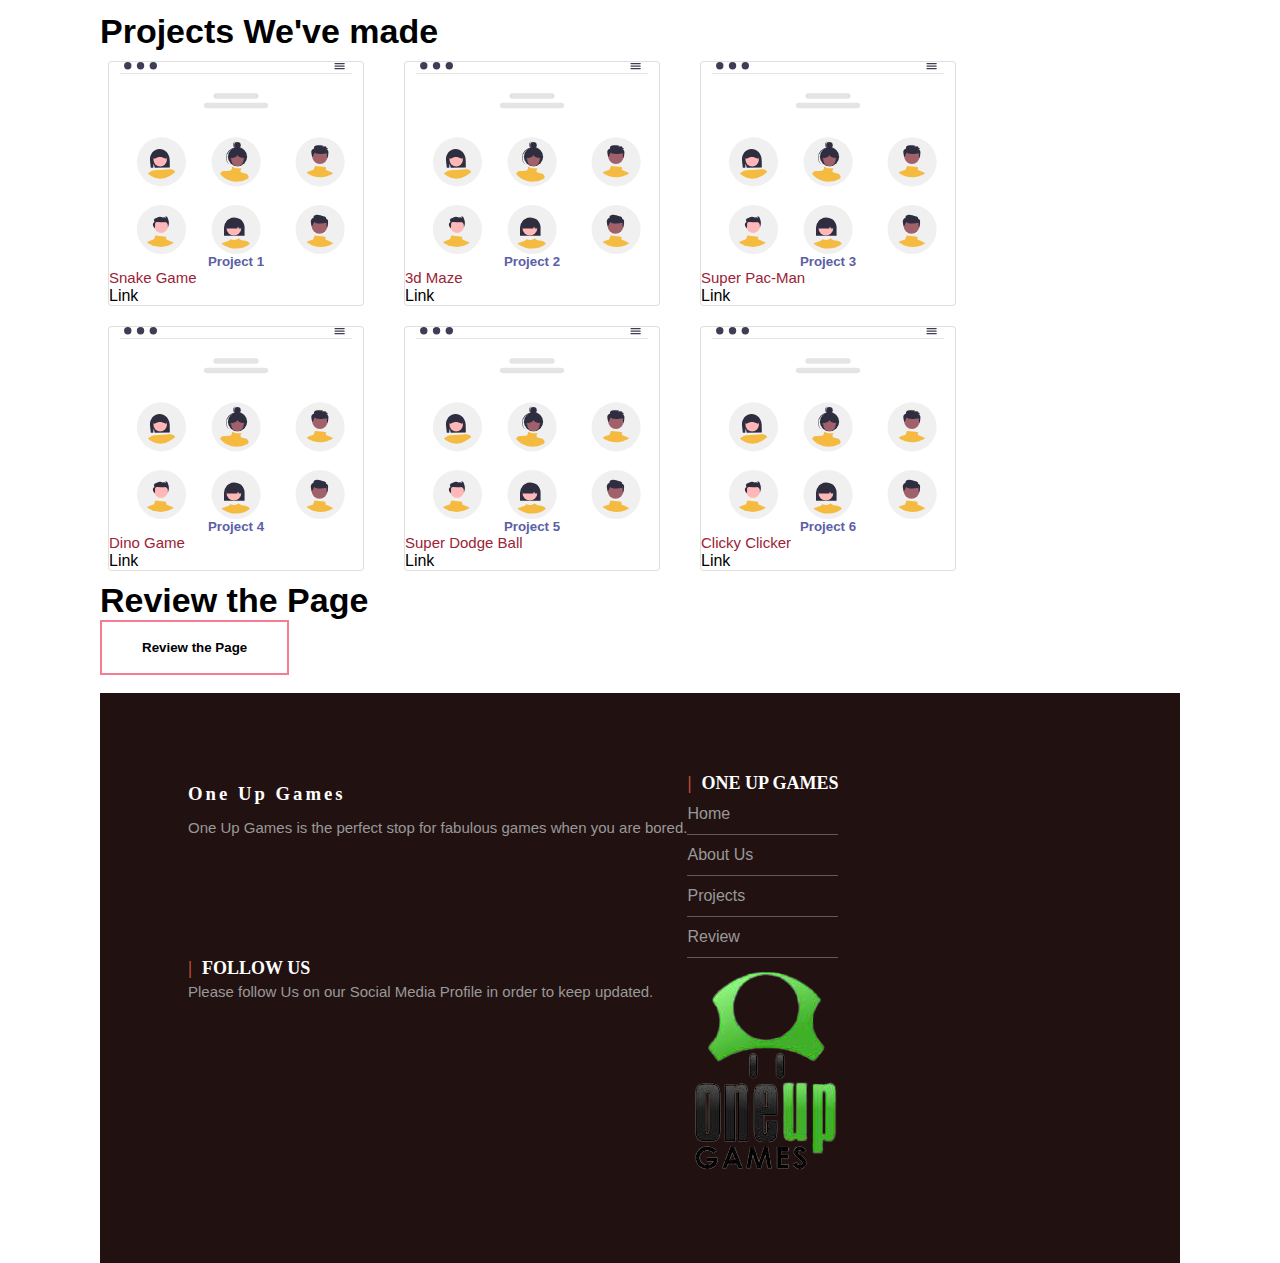
==== commit 4bc786eb: "Update index.html" ====
--- a/index.html
+++ b/index.html
@@ -64,6 +64,7 @@
                  <li class="glow">Achintya</li>
                 <li class="glow">Kavish</li>
                 <li class="glow">Samarth</li>
+                <li class="glow">Hirdyansh</li>
             </ol>
                 <span class="line-1"></span><br>
                 <span class="line-2"></span><br>
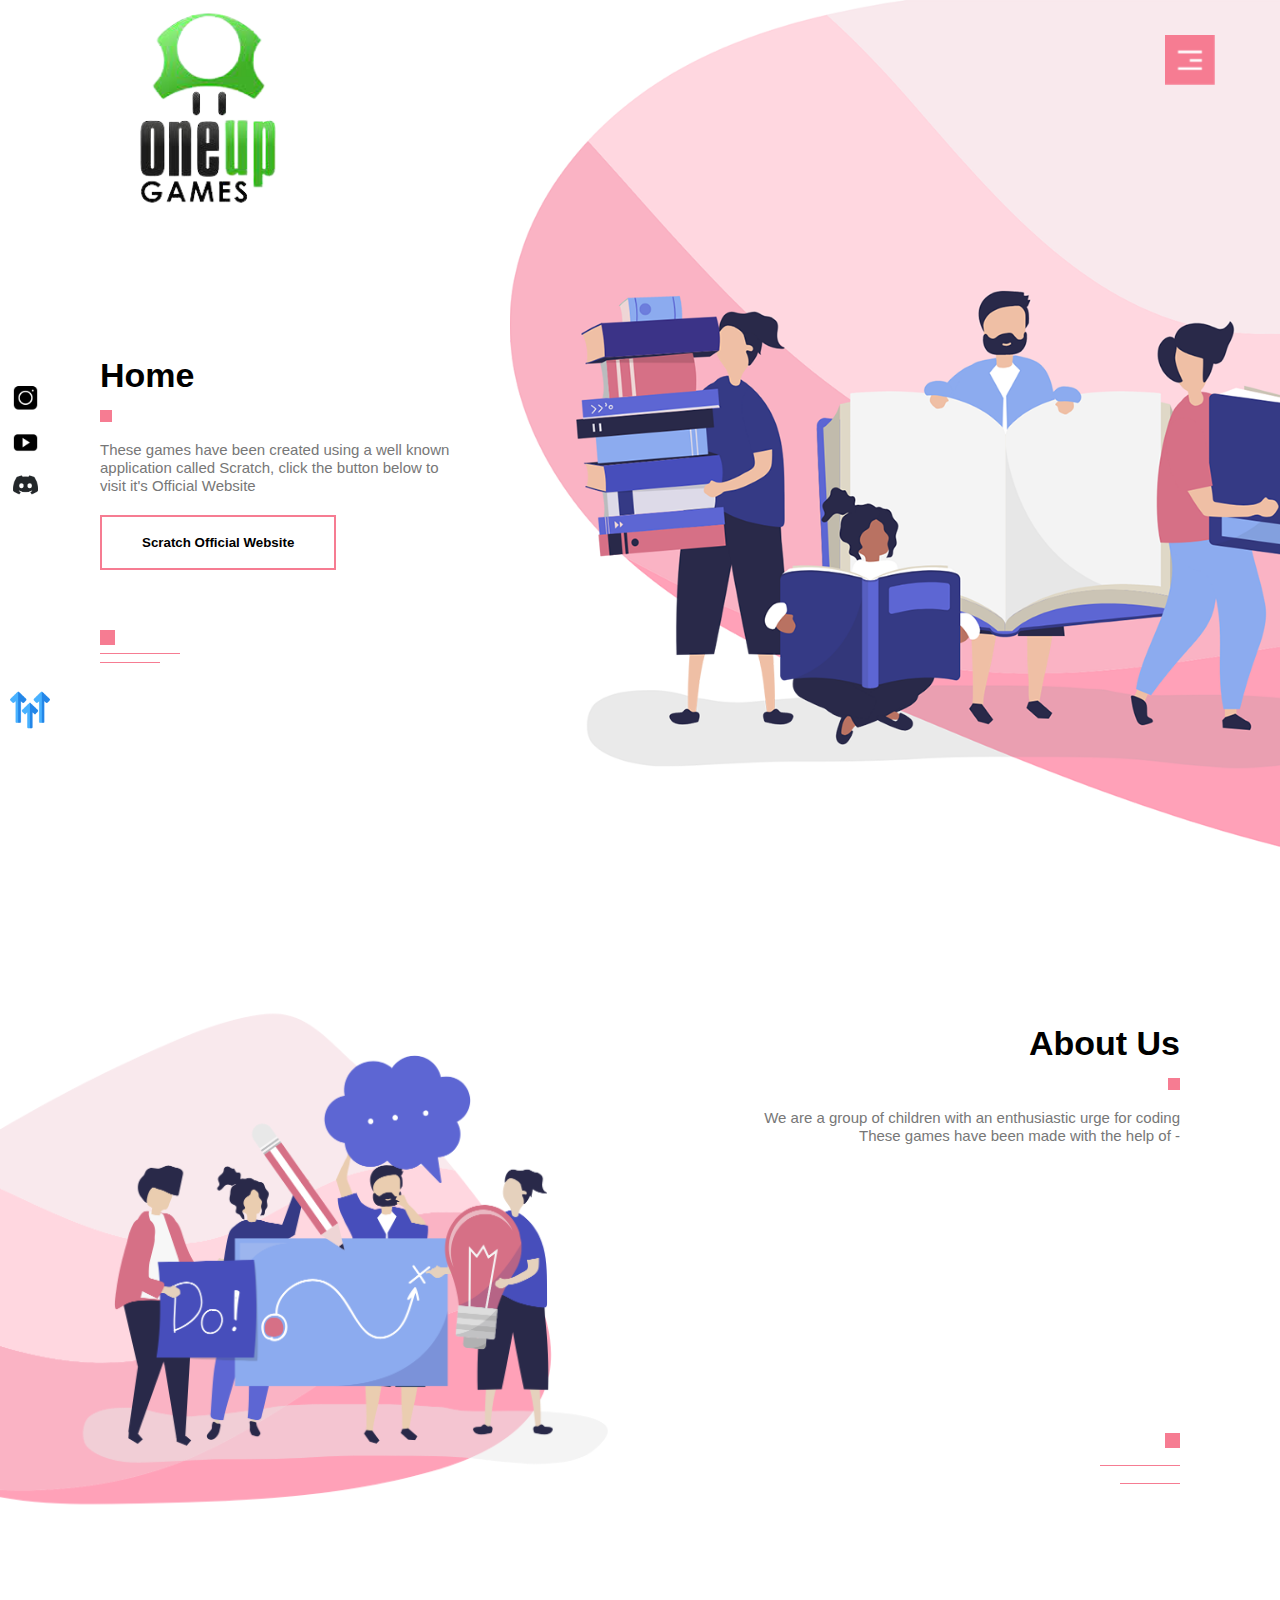
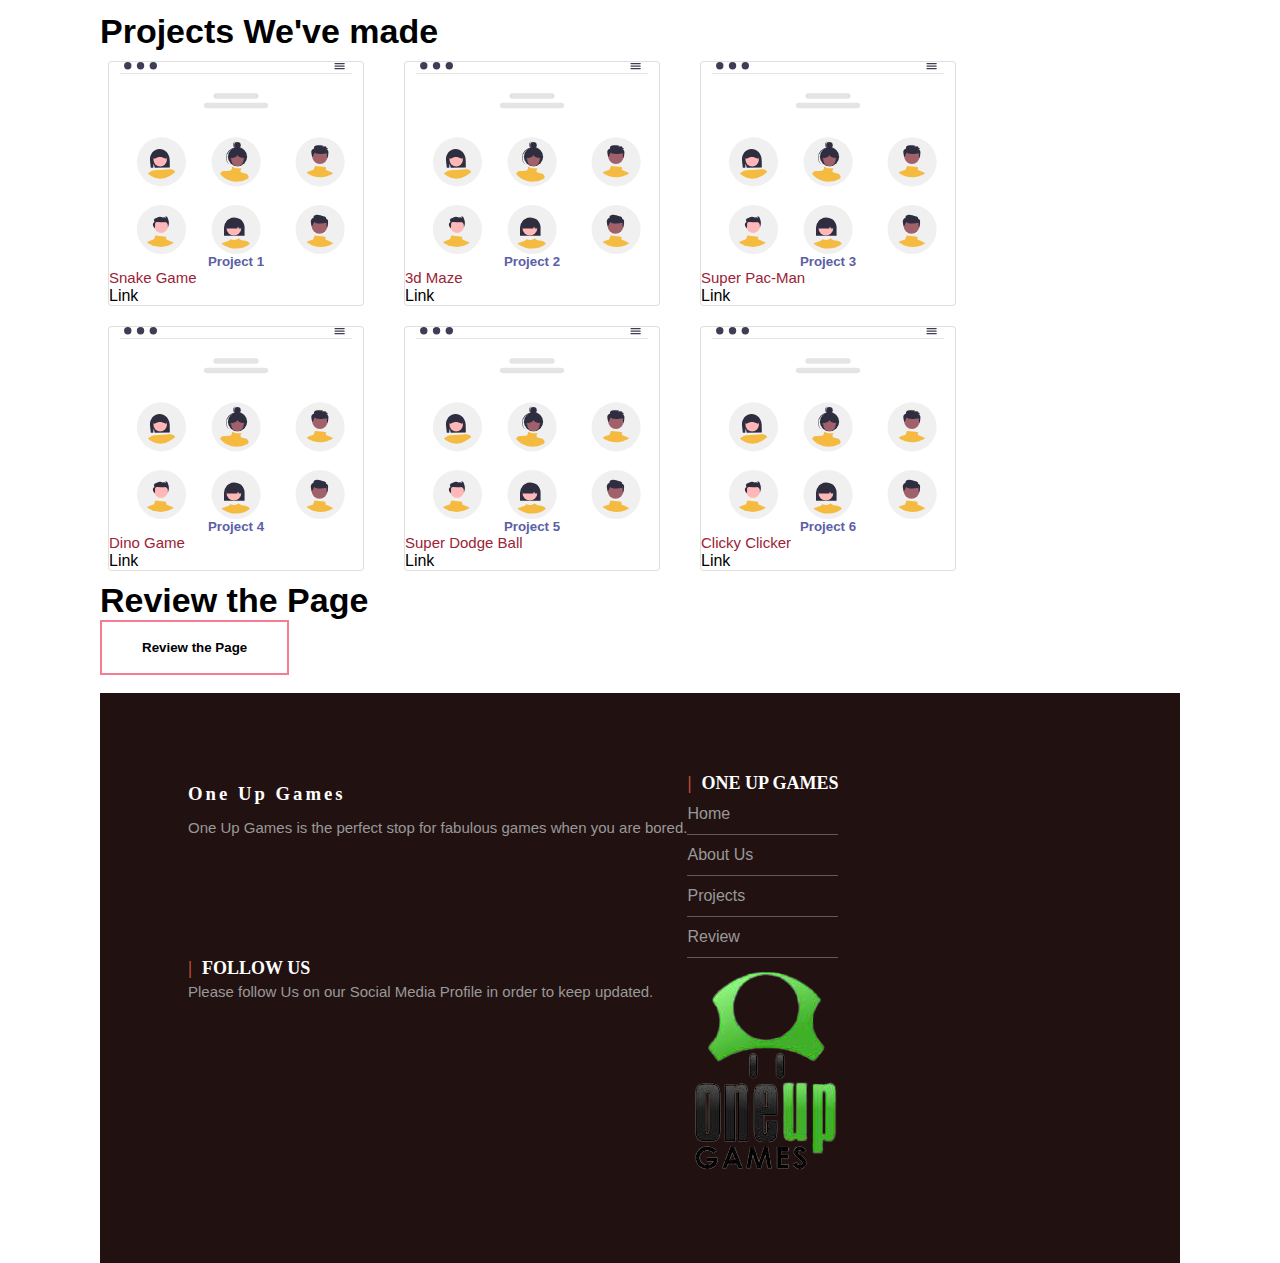
==== commit da5f4829: "Update index.html" ====
--- a/index.html
+++ b/index.html
@@ -65,6 +65,7 @@
                 <li class="glow">Kavish</li>
                 <li class="glow">Samarth</li>
                 <li class="glow">Hirdyansh</li>
+                <li class="glow">Yatharth</li>
             </ol>
                 <span class="line-1"></span><br>
                 <span class="line-2"></span><br>
